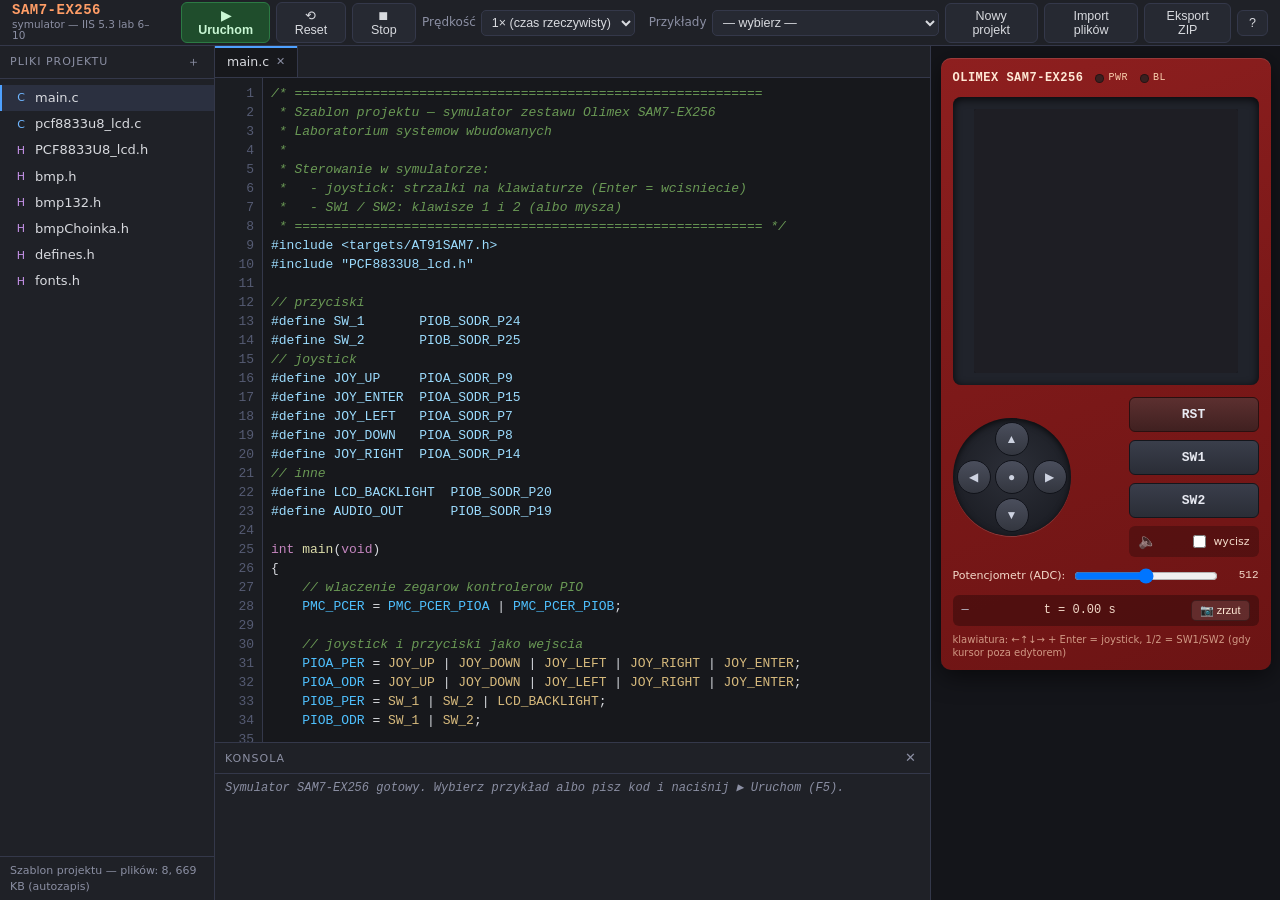
==== symulator/index.html @ 9581aca0 "Symulator SAM7-EX256: IDE + kompilator C + wirtualna plytka Przegladarkowy symulator zestawu Olimex " ====
<!DOCTYPE html>
<html lang="pl">
<head>
<meta charset="utf-8">
<meta name="viewport" content="width=device-width, initial-scale=1">
<title>Symulator SAM7-EX256 — Laboratorium systemów wbudowanych</title>
<link rel="stylesheet" href="css/style.css">
<link rel="icon" href="data:image/svg+xml,<svg xmlns='http://www.w3.org/2000/svg' viewBox='0 0 16 16'><rect width='16' height='16' rx='3' fill='%23a32222'/><rect x='3' y='3' width='10' height='10' rx='1' fill='%2366ddff'/></svg>">
</head>
<body>

<header id="toolbar">
  <div class="brand">
    <span class="brand-chip">SAM7-EX256</span>
    <span class="brand-sub">symulator — IIS&nbsp;5.3 lab&nbsp;6–10</span>
  </div>
  <div class="tb-group">
    <button id="btnRun" class="tb-btn tb-run" title="Kompiluj i uruchom (F5)">▶ Uruchom</button>
    <button id="btnReset" class="tb-btn" title="Reset płytki — program od początku (F6)">⟲ Reset</button>
    <button id="btnStop" class="tb-btn" title="Zatrzymaj wykonywanie">⏹ Stop</button>
    <label class="tb-lbl">Prędkość
      <select id="selSpeed">
        <option value="0.1">0.1×</option>
        <option value="0.5">0.5×</option>
        <option value="1" selected>1× (czas rzeczywisty)</option>
        <option value="3">3×</option>
        <option value="10">10×</option>
        <option value="1000">maks.</option>
      </select>
    </label>
  </div>
  <div class="tb-group tb-right">
    <label class="tb-lbl">Przykłady
      <select id="selExample"><option value="">— wybierz —</option></select>
    </label>
    <button id="btnNewProj" class="tb-btn" title="Nowy, pusty projekt">Nowy projekt</button>
    <button id="btnImport" class="tb-btn" title="Dodaj pliki z dysku do projektu">Import plików</button>
    <button id="btnExport" class="tb-btn" title="Pobierz projekt jako ZIP">Eksport ZIP</button>
    <button id="btnHelp" class="tb-btn" title="Pomoc">?</button>
  </div>
</header>

<main id="layout">
  <aside id="filePane">
    <div class="pane-head">
      <span>PLIKI PROJEKTU</span>
      <span class="pane-actions">
        <button id="btnNewFile" title="Nowy plik">＋</button>
      </span>
    </div>
    <ul id="fileTree"></ul>
    <div class="pane-foot" id="projInfo"></div>
  </aside>

  <section id="editorPane">
    <div id="tabs"></div>
    <div id="editorHost"></div>
    <div id="consolePane">
      <div class="pane-head">
        <span>KONSOLA</span>
        <span class="pane-actions">
          <button id="btnClearCon" title="Wyczyść konsolę">✕</button>
        </span>
      </div>
      <div id="consoleOut"></div>
    </div>
  </section>

  <aside id="boardPane">
    <div id="pcb">
      <div class="pcb-head">
        <span class="pcb-name">OLIMEX&nbsp;SAM7-EX256</span>
        <span class="led-box"><i id="ledPwr" class="led led-grn"></i>PWR</span>
        <span class="led-box"><i id="ledBl" class="led led-yel"></i>BL</span>
      </div>

      <div id="lcdBezel">
        <canvas id="lcd" width="132" height="132"></canvas>
      </div>

      <div class="pcb-mid">
        <div id="joy">
          <button class="joy-btn joy-up"    data-key="UP"    title="Joystick — góra (↑)">▲</button>
          <button class="joy-btn joy-left"  data-key="LEFT"  title="Joystick — lewo (←)">◀</button>
          <button class="joy-btn joy-enter" data-key="ENTER" title="Joystick — wciśnięcie (Enter)">●</button>
          <button class="joy-btn joy-right" data-key="RIGHT" title="Joystick — prawo (→)">▶</button>
          <button class="joy-btn joy-down"  data-key="DOWN"  title="Joystick — dół (↓)">▼</button>
        </div>
        <div class="sw-col">
          <button id="swRst" class="sw-btn sw-rst" title="RESET płytki">RST</button>
          <button class="sw-btn" data-key="SW1" title="Przycisk SW1 (klawisz 1)">SW1</button>
          <button class="sw-btn" data-key="SW2" title="Przycisk SW2 (klawisz 2)">SW2</button>
          <div id="buzzBox" title="Buzzer (PB19)">
            <span id="buzzIcon">🔈</span>
            <label class="mute-lbl"><input type="checkbox" id="chkMute">wycisz</label>
          </div>
        </div>
      </div>

      <div class="pcb-extra">
        <label class="trim-lbl">Potencjometr (ADC):
          <input type="range" id="trimPot" min="0" max="1023" value="512">
          <span id="trimVal">512</span>
        </label>
      </div>

      <div id="boardStatus">
        <span id="stState" class="st-idle">—</span>
        <span id="stTime">t = 0.00 s</span>
        <button id="btnShot" class="shot-btn" title="Zapisz zrzut ekranu LCD do pliku PNG (do sprawozdania)">📷 zrzut</button>
      </div>
      <div class="hint">klawiatura: ←↑↓→ + Enter = joystick, 1/2 = SW1/SW2 (gdy kursor poza edytorem)</div>
    </div>
  </aside>
</main>

<div id="helpModal" class="modal hidden">
  <div class="modal-box">
    <h2>Symulator SAM7-EX256 — pomoc</h2>
    <div class="modal-body">
      <p>Symulator płytki <b>Olimex SAM7-EX256</b> (AT91SAM7X256, ARM7TDMI) do ćwiczeń
        z instrukcji „IIS 5.3 Laboratorium systemów wbudowanych” (lab&nbsp;6–10) oraz instrukcji LSW6 (timery).</p>
      <h3>Jak zacząć</h3>
      <ol>
        <li>Wybierz przykład z listy <i>Przykłady</i> (np. „Lab 10 — menu”) albo pisz własny kod w <code>main.c</code>.</li>
        <li>Kliknij <b>▶ Uruchom</b> (F5). Błędy kompilacji pojawią się w konsoli — kliknij błąd, by przejść do linii.</li>
        <li>Steruj płytką: joystick (strzałki / Enter), przyciski SW1, SW2 (klawisze 1, 2).</li>
      </ol>
      <p><b>Uwaga:</b> wbudowane przykłady są <b>poglądowe</b> — ilustrują techniki
        z instrukcji, ale nie są kompletnymi rozwiązaniami zadań zaliczeniowych
        (prowadzący wymaga więcej, niż pokazują).</p>
      <h3>Co jest symulowane</h3>
      <ul>
        <li>porty PIOA/PIOB (PER, OER, ODR, SODR, CODR, PDSR, pull-upy, przerwania zmiany stanu),</li>
        <li>PMC (PCER/PCDR/PCSR — pamiętaj o włączeniu zegara portu!),</li>
        <li>SPI0 + kontroler LCD Philips PCF8833 (Nokia 6610, 132×132, 12 bpp, komendy PASET/CASET/RAMWR…),</li>
        <li>timer PIT (PIT_MR, PIT_SR, PIT_PIVR, PIT_PIIR) i liczniki TC0–TC2 (tryb przepełnienia i RC compare),</li>
        <li>AIC (wektory SVR, IECR…) — przerwania PIT/TC/PIO,</li>
        <li>podświetlenie LCD (PB20), buzzer (PB19, z dźwiękiem), przyciski SW1=PB24, SW2=PB25,
            joystick: góra=PA9, dół=PA8, lewo=PA7, prawo=PA14, enter=PA15,</li>
        <li><code>debug_printf()</code> i <code>printf()</code> piszą do konsoli symulatora.</li>
      </ul>
      <h3>Pliki i projekty</h3>
      <p>Projekt zawiera <code>main.c</code> oraz biblioteki z laboratorium
        (<code>pcf8833u8_lcd.c/h</code>, <code>fonts.h</code>, <code>bmp*.h</code>) — możesz je modyfikować
        (lab&nbsp;9 wymaga zmian w sterowniku LCD). Projekt zapisuje się automatycznie w przeglądarce.
        <i>Eksport ZIP</i> pobiera pliki, które można wkleić do CrossWorks na zajęciach.</p>
      <p class="dim">MCK = 48 MHz. Czas wirtualny płynie zgodnie z wybraną prędkością;
        pętle opóźniające (np. <code>Delaya()</code>) trwają tyle, co na prawdziwej płytce.</p>
    </div>
    <button id="btnCloseHelp" class="tb-btn">Zamknij</button>
  </div>
</div>

<script src="js/cc_lex.js"></script>
<script src="js/cc_parse.js"></script>
<script src="js/cc_gen.js"></script>
<script src="js/runtime.js"></script>
<script src="js/periph.js"></script>
<script src="js/lcd.js"></script>
<script src="js/board.js"></script>
<script src="js/headers.js"></script>
<script src="js/projfiles.js"></script>
<script src="js/editor.js"></script>
<script src="js/ide.js"></script>
</body>
</html>
---- symulator/css/style.css ----
/* ============================================================
 * Symulator SAM7-EX256 — style IDE
 * ============================================================ */
:root {
  --bg: #17181c;
  --panel: #1f2127;
  --panel2: #262932;
  --border: #34384a;
  --text: #d8dadf;
  --dim: #8b8fa3;
  --accent: #4ea1ff;
  --green: #51c878;
  --red: #ff6b6b;
  --yellow: #ffd866;
  --mono: "Cascadia Code", Consolas, "Courier New", monospace;
}
* { box-sizing: border-box; }
html, body {
  margin: 0; height: 100%;
  background: var(--bg); color: var(--text);
  font: 13px/1.4 "Segoe UI", system-ui, sans-serif;
  overflow: hidden;
}
body { overflow-x: auto; }
#toolbar, #layout { min-width: 1060px; }

/* ---------- pasek narzędzi ---------- */
#toolbar {
  height: 46px; display: flex; align-items: center; gap: 14px;
  padding: 0 12px; background: var(--panel);
  border-bottom: 1px solid var(--border);
}
.brand { display: flex; flex-direction: column; line-height: 1.1; margin-right: 6px; }
.brand-chip {
  font-weight: 700; letter-spacing: .5px; color: #ff9d66;
  font-family: var(--mono); font-size: 14px;
}
.brand-sub { font-size: 10.5px; color: var(--dim); }
.tb-group { display: flex; align-items: center; gap: 6px; }
.tb-right { margin-left: auto; }
.tb-btn {
  background: var(--panel2); color: var(--text);
  border: 1px solid var(--border); border-radius: 6px;
  padding: 5px 11px; cursor: pointer; font-size: 12.5px;
}
.tb-btn:hover { background: #303443; border-color: #4a4f66; }
.tb-btn:active { transform: translateY(1px); }
.tb-run { background: #1f4d2c; border-color: #2c7a44; color: #c9f7d4; font-weight: 600; }
.tb-run:hover { background: #266038; }
.tb-lbl { color: var(--dim); font-size: 12px; display: flex; align-items: center; gap: 5px; }
select {
  background: var(--panel2); color: var(--text);
  border: 1px solid var(--border); border-radius: 5px; padding: 4px 6px;
  font-size: 12.5px;
}

/* ---------- układ ---------- */
#layout {
  display: grid;
  grid-template-columns: 215px 1fr 350px;
  height: calc(100% - 46px);
}
aside, section { min-width: 0; min-height: 0; }

/* ---------- panel plików ---------- */
#filePane {
  background: var(--panel); border-right: 1px solid var(--border);
  display: flex; flex-direction: column;
}
.pane-head {
  display: flex; justify-content: space-between; align-items: center;
  padding: 7px 10px; font-size: 11px; letter-spacing: 1px; color: var(--dim);
  border-bottom: 1px solid var(--border); flex: 0 0 auto;
}
.pane-actions button {
  background: none; border: none; color: var(--dim); cursor: pointer;
  font-size: 13px; padding: 0 4px;
}
.pane-actions button:hover { color: var(--text); }
#fileTree { list-style: none; margin: 0; padding: 6px 0; overflow: auto; flex: 1; }
#fileTree li {
  display: flex; align-items: center; gap: 7px;
  padding: 4px 12px; cursor: pointer; font-size: 13px;
  border-left: 2px solid transparent; user-select: none;
}
#fileTree li:hover { background: #262a35; }
#fileTree li.active { background: #2b3040; border-left-color: var(--accent); }
#fileTree li .fi-ico { font-size: 11px; width: 14px; text-align: center; }
#fileTree li .fi-c { color: #6fb6ff; }
#fileTree li .fi-h { color: #c792ea; }
#fileTree li .fi-name { flex: 1; overflow: hidden; text-overflow: ellipsis; white-space: nowrap; }
#fileTree li .fi-act {
  visibility: hidden; color: var(--dim); font-size: 11px; padding: 0 2px;
}
#fileTree li:hover .fi-act { visibility: visible; }
#fileTree li .fi-act:hover { color: var(--red); }
.pane-foot {
  padding: 6px 10px; font-size: 11px; color: var(--dim);
  border-top: 1px solid var(--border);
}

/* ---------- edytor ---------- */
#editorPane { display: flex; flex-direction: column; background: var(--bg); }
#tabs {
  display: flex; background: var(--panel); border-bottom: 1px solid var(--border);
  overflow-x: auto; flex: 0 0 32px;
}
.tab {
  display: flex; align-items: center; gap: 7px;
  padding: 0 12px; font-size: 12.5px; cursor: pointer;
  border-right: 1px solid var(--border); color: var(--dim); white-space: nowrap;
}
.tab.active { background: var(--bg); color: var(--text); box-shadow: inset 0 2px 0 var(--accent); }
.tab .tab-x { color: var(--dim); font-size: 11px; }
.tab .tab-x:hover { color: var(--red); }
.tab .tab-dot { color: var(--yellow); font-size: 9px; }

#editorHost { flex: 1; min-height: 0; }
.ed-wrap { display: flex; height: 100%; font-family: var(--mono); font-size: 13px; line-height: 19px; }
.ed-gutter {
  flex: 0 0 48px; overflow: hidden; text-align: right;
  padding: 6px 8px 6px 0; color: #555b73; background: #1b1d22;
  border-right: 1px solid var(--border); user-select: none;
}
.ed-ln { height: 19px; }
.ed-ln-err { color: var(--red); font-weight: 700; }
.ed-scroller { position: relative; flex: 1; overflow: hidden; }
.ed-hl {
  position: absolute; top: 0; left: 0; padding: 6px 8px;
  pointer-events: none; white-space: pre; will-change: transform;
  min-width: 100%;
}
.ed-line { height: 19px; }
.ed-line-err { background: rgba(255, 80, 80, .12); box-shadow: inset 2px 0 0 var(--red); }
.ed-ta {
  position: absolute; top: 0; left: 0; width: 100%; height: 100%;
  padding: 6px 8px; margin: 0; border: 0; outline: none; resize: none;
  background: transparent; color: transparent; caret-color: #fff;
  font: inherit; line-height: inherit; white-space: pre; overflow: auto;
}
.ed-ta::selection { background: rgba(80, 140, 255, .35); color: transparent; }

/* kolory tokenów */
.tk-kw { color: #c586c0; }
.tk-type { color: #4ec9b0; }
.tk-num { color: #b5cea8; }
.tk-str { color: #ce9178; }
.tk-com { color: #6a9955; font-style: italic; }
.tk-pre { color: #9cdcfe; }
.tk-reg { color: #4fc1ff; }
.tk-const { color: #d7ba7d; }
.tk-fn { color: #dcdcaa; }

/* ---------- konsola ---------- */
#consolePane {
  flex: 0 0 158px; display: flex; flex-direction: column;
  border-top: 1px solid var(--border); background: var(--panel);
}
#consoleOut {
  flex: 1; overflow: auto; padding: 5px 10px;
  font-family: var(--mono); font-size: 12px; line-height: 1.5;
}
.con-line { white-space: pre-wrap; word-break: break-all; }
.con-error { color: #ff8585; cursor: pointer; }
.con-error:hover { text-decoration: underline; }
.con-warn { color: var(--yellow); }
.con-info { color: #7dc4ff; }
.con-out { color: #c8e6c9; }
.con-uart { color: #b39ddb; }
.con-sys { color: var(--dim); font-style: italic; }

/* ---------- płytka ---------- */
#boardPane {
  background: #14151a; border-left: 1px solid var(--border);
  overflow: auto; display: flex; align-items: flex-start; justify-content: center;
  padding: 12px 8px;
}
#pcb {
  width: 330px; border-radius: 10px; padding: 12px 12px 10px;
  background: linear-gradient(160deg, #8e1f1f 0%, #7a1818 55%, #6c1414 100%);
  box-shadow: 0 6px 24px rgba(0, 0, 0, .55), inset 0 1px 0 rgba(255, 255, 255, .12);
  color: #f3d9c9;
}
.pcb-head {
  display: flex; align-items: center; gap: 12px; margin-bottom: 10px;
  font-family: var(--mono); font-size: 12px; letter-spacing: .5px;
}
.pcb-name { font-weight: 700; color: #ffe9d6; }
.led-box { display: flex; align-items: center; gap: 4px; font-size: 10px; color: #f8cfae; }
.led {
  width: 9px; height: 9px; border-radius: 50%;
  background: #3a2020; border: 1px solid rgba(0, 0, 0, .4);
  display: inline-block;
}
.led-grn.on { background: #46ff7a; box-shadow: 0 0 8px #46ff7a; }
.led-yel.on { background: #ffd24d; box-shadow: 0 0 10px #ffd24d; }

#lcdBezel {
  background: #20232b; border-radius: 8px; padding: 12px;
  box-shadow: inset 0 2px 8px rgba(0, 0, 0, .8);
  display: flex; justify-content: center;
}
#lcd {
  width: 264px; height: 264px;
  image-rendering: pixelated;
  background: #0c0d10;
  border-radius: 2px;
}

.pcb-mid { display: flex; align-items: center; justify-content: space-between; margin-top: 12px; }
#joy {
  position: relative; width: 118px; height: 118px;
  background: radial-gradient(circle at 50% 45%, #2c2f38, #1d1f26 70%);
  border-radius: 50%; box-shadow: inset 0 2px 6px rgba(0,0,0,.7), 0 1px 0 rgba(255,255,255,.15);
}
.joy-btn {
  position: absolute; width: 34px; height: 34px; border-radius: 50%;
  border: 1px solid #11131a; cursor: pointer;
  background: linear-gradient(180deg, #4a4e5c, #33363f);
  color: #cdd2e0; font-size: 12px;
  display: flex; align-items: center; justify-content: center;
  user-select: none; touch-action: none;
}
.joy-btn:hover { background: linear-gradient(180deg, #565b6c, #3b3e49); }
.joy-btn.pressed, .joy-btn:active {
  background: #79c0ff; color: #06243f; box-shadow: 0 0 9px #79c0ff;
}
.joy-up { top: 4px; left: 42px; }
.joy-down { bottom: 4px; left: 42px; }
.joy-left { left: 4px; top: 42px; }
.joy-right { right: 4px; top: 42px; }
.joy-enter { left: 42px; top: 42px; }

.sw-col { display: flex; flex-direction: column; gap: 8px; align-items: stretch; width: 130px; }
.sw-btn {
  padding: 9px 0; border-radius: 6px; cursor: pointer;
  background: linear-gradient(180deg, #3a3e4b, #2a2d36);
  border: 1px solid #14161c; color: #e8eaf2;
  font-family: var(--mono); font-size: 13px; font-weight: 600;
  user-select: none; touch-action: none;
}
.sw-btn:hover { background: linear-gradient(180deg, #464b5b, #31343f); }
.sw-btn.pressed, .sw-btn:active { background: #79c0ff; color: #06243f; box-shadow: 0 0 9px #79c0ff; }
.sw-rst { background: linear-gradient(180deg, #5c3030, #402020); border-color: #2a1010; }
.sw-rst:hover { background: #6e3a3a; }

#buzzBox {
  display: flex; align-items: center; justify-content: space-between;
  background: rgba(0, 0, 0, .25); padding: 5px 9px; border-radius: 6px;
  font-size: 11px;
}
#buzzIcon { font-size: 15px; filter: grayscale(1) opacity(.6); }
#buzzIcon.on { filter: none; animation: buzz .15s infinite; }
@keyframes buzz {
  0% { transform: scale(1); } 50% { transform: scale(1.18); } 100% { transform: scale(1); }
}
.mute-lbl { display: flex; align-items: center; gap: 4px; color: #f3d9c9; cursor: pointer; }

.pcb-extra { margin-top: 9px; }
.trim-lbl { display: flex; align-items: center; gap: 7px; font-size: 11px; color: #f3d9c9; }
.trim-lbl input[type=range] { flex: 1; }
#trimVal { font-family: var(--mono); width: 32px; text-align: right; }

#boardStatus {
  display: flex; justify-content: space-between; align-items: center; gap: 8px;
  margin-top: 9px;
  font-family: var(--mono); font-size: 12px;
  background: rgba(0, 0, 0, .3); border-radius: 6px; padding: 5px 9px;
}
.shot-btn {
  background: rgba(255, 255, 255, .12); color: #ffe9d6;
  border: 1px solid rgba(0, 0, 0, .35); border-radius: 5px;
  padding: 3px 8px; cursor: pointer; font-size: 11px;
}
.shot-btn:hover { background: rgba(255, 255, 255, .22); }
.st-idle { color: #b9b9c5; }
.st-running { color: #6dffa0; }
.st-fault { color: #ff8080; }
.st-done { color: #ffd24d; }
.hint { margin-top: 7px; font-size: 10px; color: #e8b9a0; opacity: .8; line-height: 1.35; }

/* ---------- modal ---------- */
.modal {
  position: fixed; inset: 0; background: rgba(0, 0, 0, .6);
  display: flex; align-items: center; justify-content: center; z-index: 50;
}
.modal.hidden { display: none; }
.modal-box {
  width: min(680px, 92vw); max-height: 86vh; overflow: auto;
  background: var(--panel2); border: 1px solid var(--border); border-radius: 10px;
  padding: 18px 22px;
}
.modal-box h2 { margin: 0 0 10px; font-size: 17px; }
.modal-box h3 { margin: 14px 0 5px; font-size: 13.5px; color: var(--accent); }
.modal-body { font-size: 13px; line-height: 1.55; }
.modal-body code {
  background: #14151a; padding: 1px 5px; border-radius: 4px;
  font-family: var(--mono); font-size: 12px;
}
.modal-body .dim { color: var(--dim); }
.modal-box ul, .modal-box ol { padding-left: 22px; margin: 6px 0; }
.modal-box li { margin: 3px 0; }

/* przewijaki */
::-webkit-scrollbar { width: 10px; height: 10px; }
::-webkit-scrollbar-thumb { background: #383c4d; border-radius: 5px; }
::-webkit-scrollbar-thumb:hover { background: #454a60; }
::-webkit-scrollbar-track { background: transparent; }
::-webkit-scrollbar-corner { background: transparent; }
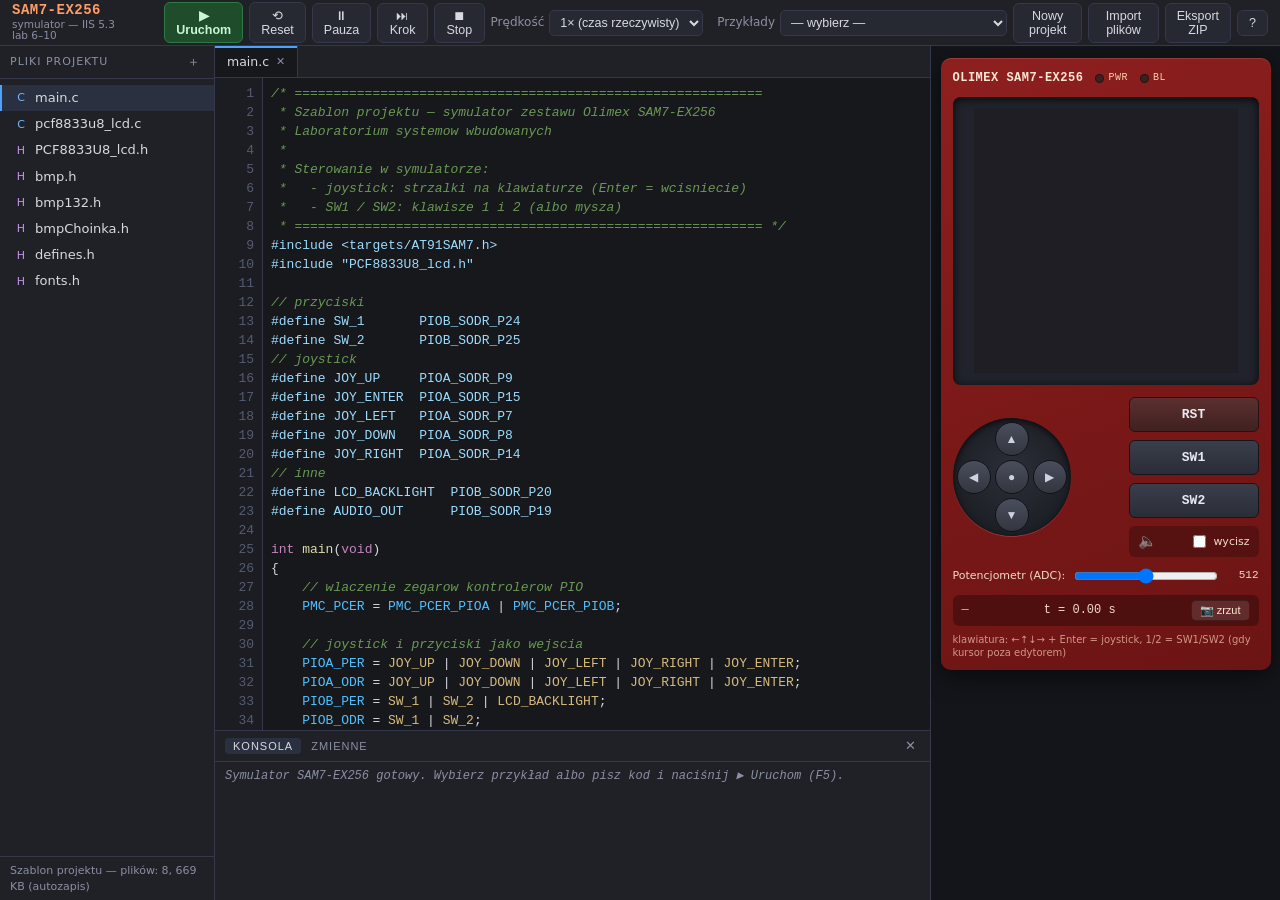
==== commit f659bb1b: "Debugger: praca krokowa (F7/F8) + podglad zmiennych globalnych - kompilator: eksport tablicy symboli" ====
--- a/symulator/index.html
+++ b/symulator/index.html
@@ -17,6 +17,8 @@
   <div class="tb-group">
     <button id="btnRun" class="tb-btn tb-run" title="Kompiluj i uruchom (F5)">▶ Uruchom</button>
     <button id="btnReset" class="tb-btn" title="Reset płytki — program od początku (F6)">⟲ Reset</button>
+    <button id="btnPause" class="tb-btn" title="Wstrzymaj / wznów wykonywanie (F7)">⏸ Pauza</button>
+    <button id="btnStep" class="tb-btn" title="Wykonaj do następnej linii kodu (F8)">⏭ Krok</button>
     <button id="btnStop" class="tb-btn" title="Zatrzymaj wykonywanie">⏹ Stop</button>
     <label class="tb-lbl">Prędkość
       <select id="selSpeed">
@@ -57,12 +59,22 @@
     <div id="editorHost"></div>
     <div id="consolePane">
       <div class="pane-head">
-        <span>KONSOLA</span>
+        <span class="con-tabs">
+          <button id="tabCon" class="con-tab active">KONSOLA</button>
+          <button id="tabWatch" class="con-tab">ZMIENNE</button>
+        </span>
         <span class="pane-actions">
           <button id="btnClearCon" title="Wyczyść konsolę">✕</button>
         </span>
       </div>
       <div id="consoleOut"></div>
+      <div id="watchPane" class="hidden">
+        <div class="watch-bar">
+          <input id="watchFilter" type="text" placeholder="filtruj zmienne…" spellcheck="false">
+          <span id="watchInfo" class="watch-info"></span>
+        </div>
+        <div id="watchOut"></div>
+      </div>
     </div>
   </section>
 
@@ -125,6 +137,10 @@
         <li>Wybierz przykład z listy <i>Przykłady</i> (np. „Lab 10 — menu”) albo pisz własny kod w <code>main.c</code>.</li>
         <li>Kliknij <b>▶ Uruchom</b> (F5). Błędy kompilacji pojawią się w konsoli — kliknij błąd, by przejść do linii.</li>
         <li>Steruj płytką: joystick (strzałki / Enter), przyciski SW1, SW2 (klawisze 1, 2).</li>
+        <li><b>⏸ Pauza (F7)</b> wstrzymuje program, <b>⏭ Krok (F8)</b> wykonuje go
+          do następnej linii (aktualna linia podświetla się w edytorze).
+          Zakładka <b>ZMIENNE</b> pod edytorem pokazuje na żywo wartości
+          zmiennych globalnych programu (z adresami w pamięci).</li>
       </ol>
       <p><b>Uwaga:</b> wbudowane przykłady są <b>poglądowe</b> — ilustrują techniki
         z instrukcji, ale nie są kompletnymi rozwiązaniami zadań zaliczeniowych
--- a/symulator/css/style.css
+++ b/symulator/css/style.css
@@ -132,6 +132,9 @@
 }
 .ed-line { height: 19px; }
 .ed-line-err { background: rgba(255, 80, 80, .12); box-shadow: inset 2px 0 0 var(--red); }
+.ed-line-cur { background: rgba(255, 210, 80, .16); box-shadow: inset 3px 0 0 var(--yellow); }
+.ed-ln-cur { color: var(--yellow); font-weight: 700; }
+.ed-ln-cur::before { content: '▶'; font-size: 8px; margin-right: 2px; }
 .ed-ta {
   position: absolute; top: 0; left: 0; width: 100%; height: 100%;
   padding: 6px 8px; margin: 0; border: 0; outline: none; resize: none;
@@ -153,9 +156,43 @@
 
 /* ---------- konsola ---------- */
 #consolePane {
-  flex: 0 0 158px; display: flex; flex-direction: column;
+  flex: 0 0 170px; display: flex; flex-direction: column;
   border-top: 1px solid var(--border); background: var(--panel);
 }
+.con-tabs { display: flex; gap: 2px; }
+.con-tab {
+  background: none; border: none; cursor: pointer;
+  color: var(--dim); font-size: 11px; letter-spacing: 1px;
+  padding: 2px 8px; border-radius: 4px;
+}
+.con-tab:hover { color: var(--text); }
+.con-tab.active { background: #2b3040; color: var(--text); }
+
+#watchPane { flex: 1; display: flex; flex-direction: column; min-height: 0; }
+#watchPane.hidden, #consoleOut.hidden { display: none; }
+.watch-bar {
+  display: flex; align-items: center; gap: 8px;
+  padding: 4px 10px; border-bottom: 1px solid var(--border);
+}
+.watch-bar input {
+  background: var(--panel2); border: 1px solid var(--border); border-radius: 4px;
+  color: var(--text); padding: 3px 7px; font-size: 12px; width: 200px;
+  font-family: var(--mono);
+}
+.watch-info { color: var(--dim); font-size: 11px; }
+#watchOut {
+  flex: 1; overflow: auto; padding: 3px 0;
+  font-family: var(--mono); font-size: 12px;
+}
+.w-row {
+  display: flex; gap: 10px; padding: 1.5px 10px; align-items: baseline;
+}
+.w-row:hover { background: #262a35; }
+.w-name { flex: 0 0 220px; color: #9cdcfe; overflow: hidden; text-overflow: ellipsis; white-space: nowrap; }
+.w-name .w-unit { color: var(--dim); font-size: 10px; margin-left: 6px; }
+.w-val { flex: 1; color: #c8e6c9; white-space: nowrap; overflow: hidden; text-overflow: ellipsis; }
+.w-val.w-chg { color: #ffd866; }
+.w-addr { flex: 0 0 150px; color: var(--dim); font-size: 11px; text-align: right; }
 #consoleOut {
   flex: 1; overflow: auto; padding: 5px 10px;
   font-family: var(--mono); font-size: 12px; line-height: 1.5;
@@ -277,6 +314,7 @@
 .st-running { color: #6dffa0; }
 .st-fault { color: #ff8080; }
 .st-done { color: #ffd24d; }
+.st-paused { color: var(--yellow); }
 .hint { margin-top: 7px; font-size: 10px; color: #e8b9a0; opacity: .8; line-height: 1.35; }
 
 /* ---------- modal ---------- */
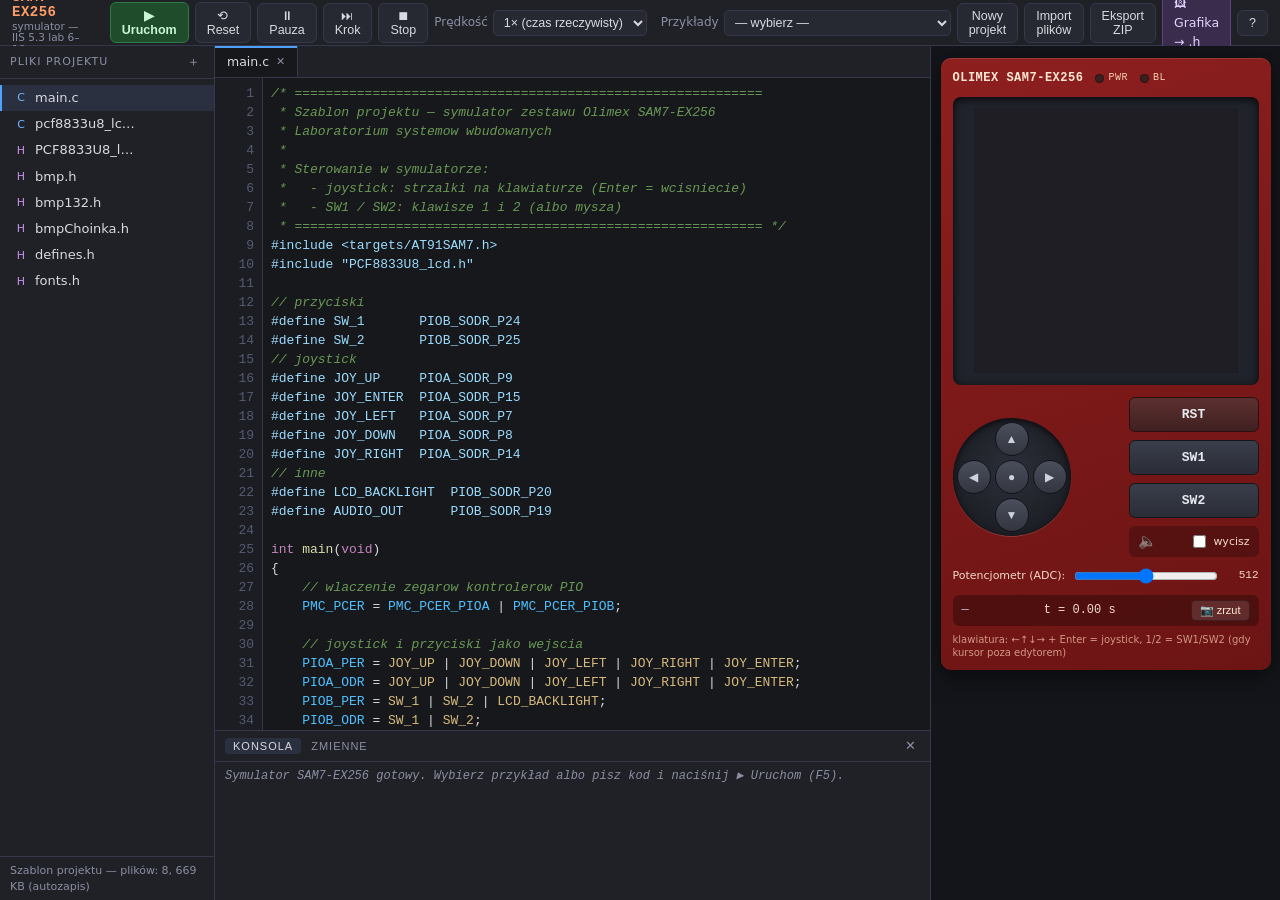
==== commit 4ef3c04a: "Konwerter grafiki na tablice C (.h) + pobieranie pojedynczych plikow Nowa podstrona bmp.html (przyci" ====
--- a/symulator/index.html
+++ b/symulator/index.html
@@ -38,6 +38,8 @@
     <button id="btnNewProj" class="tb-btn" title="Nowy, pusty projekt">Nowy projekt</button>
     <button id="btnImport" class="tb-btn" title="Dodaj pliki z dysku do projektu">Import plików</button>
     <button id="btnExport" class="tb-btn" title="Pobierz projekt jako ZIP">Eksport ZIP</button>
+    <a id="btnBmp" class="tb-btn tb-bmp" href="bmp.html"
+       title="Zamień JPG/PNG na tablicę C (.h) dla LCDDrawBmp12()">🖼 Grafika → .h</a>
     <button id="btnHelp" class="tb-btn" title="Pomoc">?</button>
   </div>
 </header>
@@ -160,7 +162,16 @@
       <p>Projekt zawiera <code>main.c</code> oraz biblioteki z laboratorium
         (<code>pcf8833u8_lcd.c/h</code>, <code>fonts.h</code>, <code>bmp*.h</code>) — możesz je modyfikować
         (lab&nbsp;9 wymaga zmian w sterowniku LCD). Projekt zapisuje się automatycznie w przeglądarce.
-        <i>Eksport ZIP</i> pobiera pliki, które można wkleić do CrossWorks na zajęciach.</p>
+        <i>Eksport ZIP</i> pobiera cały projekt, a ikona <b>⤓</b> przy pliku w drzewie —
+        pojedynczy plik. Jedno i drugie można wkleić do CrossWorks na zajęciach.</p>
+
+      <h3>Własna grafika na wyświetlaczu</h3>
+      <p>Przycisk <b>🖼 Grafika → .h</b> otwiera konwerter: wrzucasz JPG/PNG, kadrujesz,
+        wybierasz rozdzielczość i dostajesz tablicę <code>const unsigned char</code>
+        w formacie 12&nbsp;bpp dla <code>LCDDrawBmp12()</code>. Konwerter pilnuje kolejności
+        składowych (sterownik ustawia <code>MADCTL = 0x08</code>, więc dane idą jako
+        <b>B-G-R</b> — stąd <code>RED&nbsp;0x00F</code> i <code>BLUE&nbsp;0xF00</code>);
+        gotowy plik można pobrać albo wysłać wprost do tego projektu.</p>
       <p class="dim">MCK = 48 MHz. Czas wirtualny płynie zgodnie z wybraną prędkością;
         pętle opóźniające (np. <code>Delaya()</code>) trwają tyle, co na prawdziwej płytce.</p>
     </div>
--- a/symulator/css/style.css
+++ b/symulator/css/style.css
@@ -47,6 +47,11 @@
 .tb-btn:active { transform: translateY(1px); }
 .tb-run { background: #1f4d2c; border-color: #2c7a44; color: #c9f7d4; font-weight: 600; }
 .tb-run:hover { background: #266038; }
+.tb-bmp {
+  text-decoration: none; display: inline-block; line-height: 1.55;
+  background: #3a2c4d; border-color: #5b4680; color: #e2d2ff;
+}
+.tb-bmp:hover { background: #473761; border-color: #7358a8; }
 .tb-lbl { color: var(--dim); font-size: 12px; display: flex; align-items: center; gap: 5px; }
 select {
   background: var(--panel2); color: var(--text);
@@ -117,20 +122,35 @@
 
 #editorHost { flex: 1; min-height: 0; }
 .ed-wrap { display: flex; height: 100%; font-family: var(--mono); font-size: 13px; line-height: 19px; }
+/* Numery wierszy i warstwa podświetlania są pozycjonowane absolutnie
+   (top = padding + nr_linii × line-height) — dokładnie ta sama arytmetyka,
+   której używa textarea do układania linii tekstu. Dzięki temu przy
+   skalowaniu systemowym Windows (125/150%) i zoomie przeglądarki nic się
+   nie rozjeżdża (wcześniej sub-pikselowe zaokrąglanie wysokości kolejnych
+   elementów kumulowało się i po ~40 liniach numeracja była przesunięta). */
 .ed-gutter {
-  flex: 0 0 48px; overflow: hidden; text-align: right;
-  padding: 6px 8px 6px 0; color: #555b73; background: #1b1d22;
+  flex: 0 0 48px; overflow: hidden; position: relative;
+  color: #555b73; background: #1b1d22;
   border-right: 1px solid var(--border); user-select: none;
 }
-.ed-ln { height: 19px; }
+.ed-gutter-in {
+  position: absolute; top: 0; left: 0; width: 100%;
+  will-change: transform;
+}
+.ed-ln {
+  position: absolute; left: 0; right: 8px; height: 19px;
+  text-align: right; white-space: nowrap;
+}
 .ed-ln-err { color: var(--red); font-weight: 700; }
 .ed-scroller { position: relative; flex: 1; overflow: hidden; }
 .ed-hl {
-  position: absolute; top: 0; left: 0; padding: 6px 8px;
-  pointer-events: none; white-space: pre; will-change: transform;
-  min-width: 100%;
-}
-.ed-line { height: 19px; }
+  position: absolute; top: 0; left: 0;
+  pointer-events: none; will-change: transform;
+}
+.ed-line {
+  position: absolute; left: 8px; width: 4000px; height: 19px;
+  white-space: pre;
+}
 .ed-line-err { background: rgba(255, 80, 80, .12); box-shadow: inset 2px 0 0 var(--red); }
 .ed-line-cur { background: rgba(255, 210, 80, .16); box-shadow: inset 3px 0 0 var(--yellow); }
 .ed-ln-cur { color: var(--yellow); font-weight: 700; }
